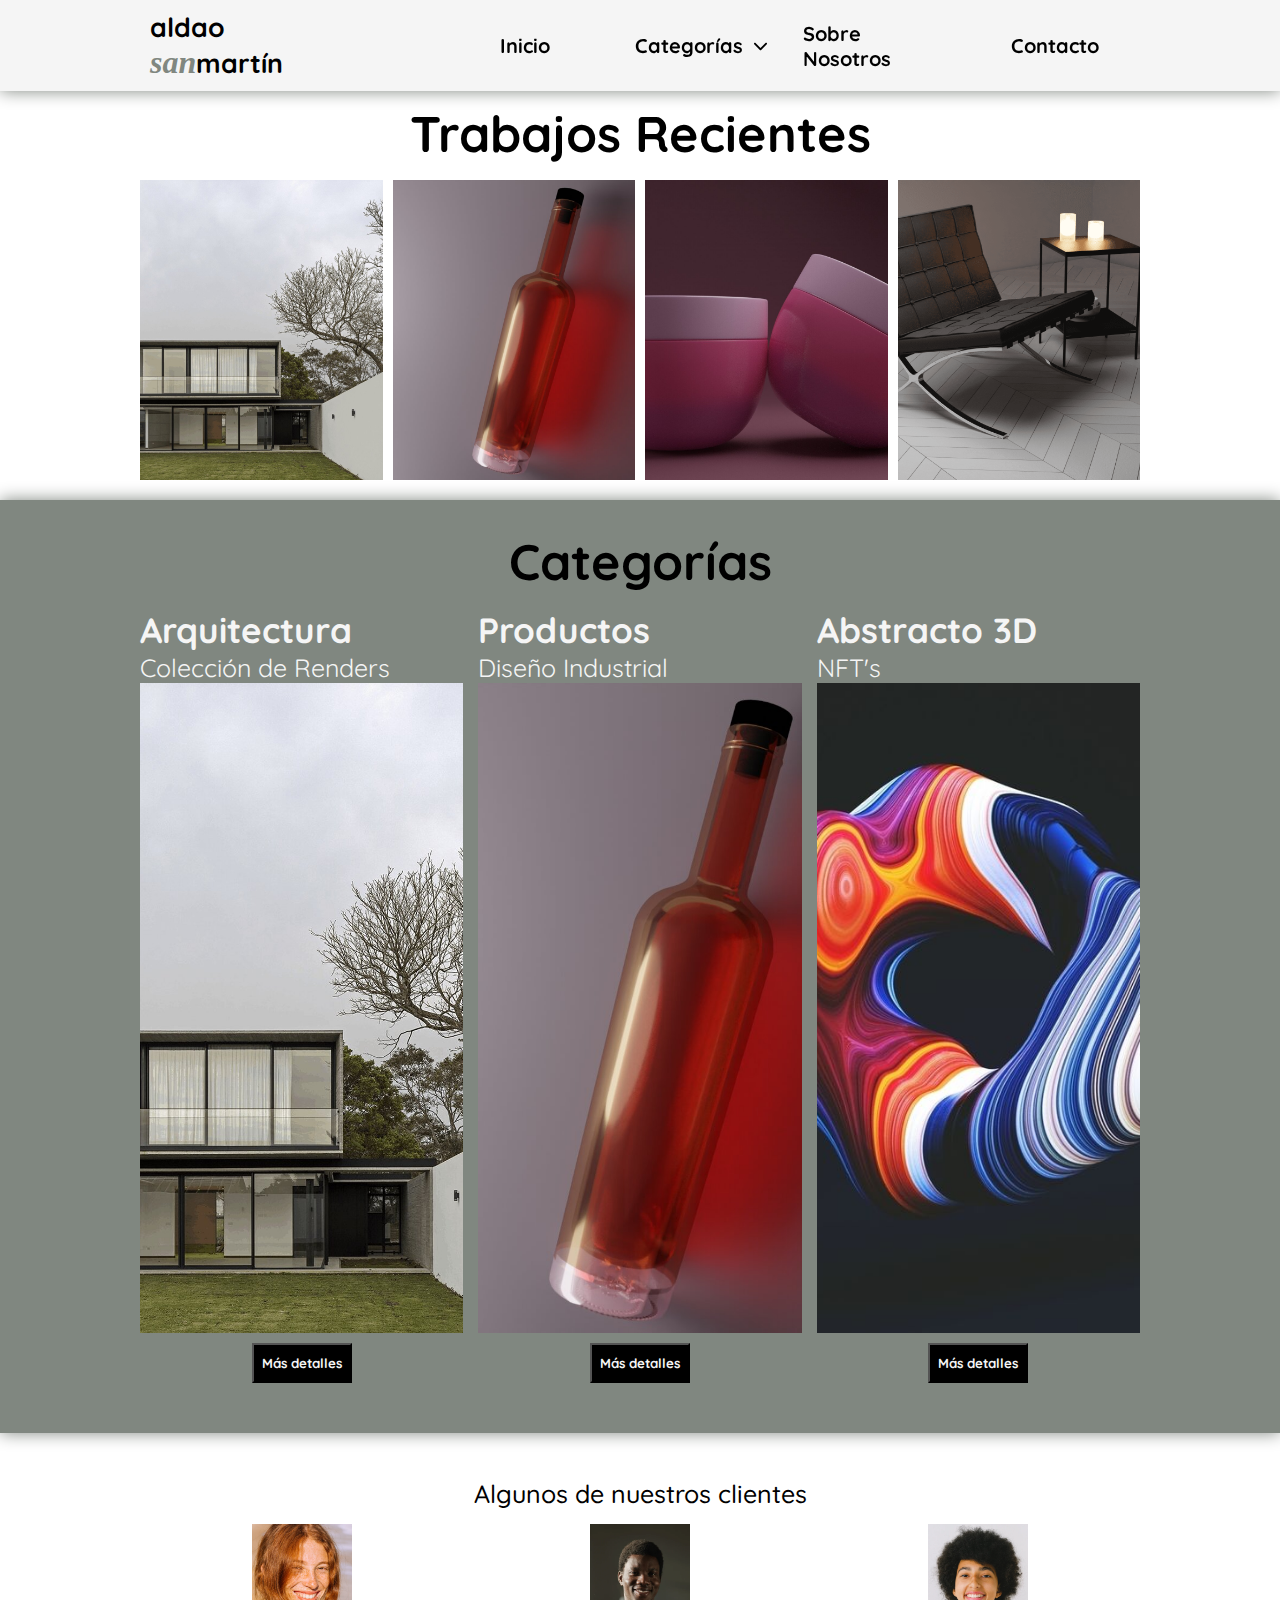
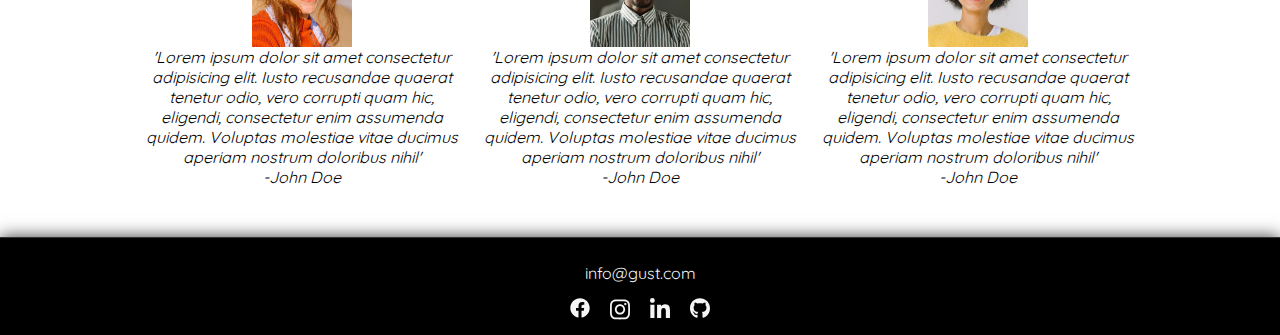
==== index.html @ 1de6d785 "primera versión" ====
<!DOCTYPE html>
<html lang="es">
  <head>
    <meta charset="UTF-8" />
    <meta name="viewport" content="width=device-width, initial-scale=1.0" />
    <link rel="stylesheet" href="./css/style.css" />
    <title>Inicio | aldaosanmartín</title>
  </head>
  <body>
    <nav>
      <div class="nav-container">
        <div class="container-logo-menu">
          <div id="logo">
            <button type="button">
              <h1>
                <a href="./index.html">
                  <p class="aldao">aldao</p>
                  <div class="san-martin">
                    <span class="san">san</span>martín
                  </div>
                </a>
              </h1>
            </button>
          </div>

          <button id="boton-menu" type="button">
            <img src="./images/icons/menu-white.svg" alt="icono_menu" />
          </button>
        </div>

        <!--menu para smartphones y tablet-->
        <menu class="menu-smartphone">
          <ul>
            <li><a href="./index.html">Inicio</a></li>
            <li class="proyectos">
              <p>Categorías</p>
              <img
                class="flecha"
                src="./images/icons/chevron-down.svg"
                alt="flecha"
              />
            </li>
            <ul class="submenu">
              <li>
                <a href="/arquitectura.html"><p>Arquitectura</p></a>
              </li>
              <li>
                <a href="/productos.html"><p>Productos</p></a>
              </li>
              <li>
                <a href="/abstracto.html"><p>Abstracto 3D</p></a>
              </li>
            </ul>
            <li>
              <a href="/sobre-mi.html"><p>Sobre Nosotros</p></a>
            </li>
            <li>
              <a href="/contacto.html"><p>Contacto</p></a>
            </li>
          </ul>
        </menu>
        <!--fin del menu para smartphone y tablet-->

        <!--menu para desktop-->
        <menu class="menu-desk">
          <ul>
            <li>
              <a href="./index.html">Inicio</a>
            </li>
            <li class="menu-desk-proyectos">
              Categorías<img
                class="flecha-desk"
                src="./images/icons/chevron-down.svg"
                alt="flecha"
              />
            </li>
            <li>
              <a href="/sobre-mi.html">Sobre Nosotros</a>
            </li>
            <li>
              <a href="/contacto.html">Contacto</a>
            </li>
          </ul>
          <div class="menu-desk-div-submenu">
            <li><a href="/arquitectura.html">Arquitectura</a></li>
            <li><a href="/productos.html">Productos</a></li>
            <li><a href="/abstracto.html">Abstracto 3D</a></li>
          </div>
        </menu>
        <!--fin del menu para desktop-->
      </div>
    </nav>

    <main>
      <section class="trabajos-recientes">
        <div class="container">
          <p class="titulo1">Trabajos Recientes</p>
          <div class="ejemplos">
            <div class="recientes-imagen1"></div>
            <div class="recientes-imagen2"></div>
            <div class="recientes-imagen3"></div>
            <div class="recientes-imagen4"></div>
          </div>
        </div>
      </section>

      <section class="categorias">
        <div class="container">
          <p class="titulo1">Categorías</p>
          <div class="container2">
            <div class="arquitectura">
              <p class="titulo2">Arquitectura</p>
              <p class="titulo3">Colección de Renders</p>
              <section class="img-boton">
                <div class="img1"></div>
                <div class="container-boton">
                  <a href="/arquitectura.html"><button class="boton-mas-detalles" type="button">Más detalles</button></a>
                </div>
              </section>
            </div>

            <div class="productos">
              <p class="titulo2">Productos</p>
              <p class="titulo3">Diseño Industrial</p>
              <div class="img2"></div>
              <div class="container-boton">
                <a href="/productos.html"><button class="boton-mas-detalles" type="button">Más detalles</button></a>
              </div>
            </div>

            <div class="abstracto">
              <p class="titulo2">Abstracto 3D</p>
              <p class="titulo3">NFT's</p>
              <div class="img3"></div>
              <div class="container-boton">
                <a href="/abstracto.html"><button class="boton-mas-detalles" type="button">Más detalles</button></a>
              </div>
            </div>
            
          </div>
        </div>
      </section>

      <section class="clientes">
        <div class="container">
          <p class="titulo3">Algunos de nuestros clientes</p>
          <div class="container2">
            <div class="cliente1">
              <img src="./images/persona1.webp" alt="cliente1">
              <p class="comentario">'Lorem ipsum dolor sit amet consectetur adipisicing elit. Iusto recusandae quaerat tenetur odio, vero corrupti quam hic, eligendi, consectetur enim assumenda quidem. Voluptas molestiae vitae ducimus aperiam nostrum doloribus nihil'</p>
              <p class="nombre">-John Doe</p>
            </div>
            
            <div class="cliente2">
              <img src="./images/persona2.webp" alt="cliente2">
              <p class="comentario">'Lorem ipsum dolor sit amet consectetur adipisicing elit. Iusto recusandae quaerat tenetur odio, vero corrupti quam hic, eligendi, consectetur enim assumenda quidem. Voluptas molestiae vitae ducimus aperiam nostrum doloribus nihil'</p>
              <p class="nombre">-John Doe</p>
            </div>
  
            <div class="cliente3">
              <img src="./images/persona3.webp" alt="cliente3">
              <p class="comentario">'Lorem ipsum dolor sit amet consectetur adipisicing elit. Iusto recusandae quaerat tenetur odio, vero corrupti quam hic, eligendi, consectetur enim assumenda quidem. Voluptas molestiae vitae ducimus aperiam nostrum doloribus nihil'</p>
              <p class="nombre">-John Doe</p>
            </div>
          </div>
        </div>
      </section>
    </main>

    <footer>
      <div class="footer-container">
        <div class="mail-redes">
          <div class="mail">info@gust.com</div>
          <section class="redes-sociales">
            <div class="redes-sociales-icono">
              <a href="#" target="_blank"
                ><svg
                  id="facebook"
                  xmlns="http://www.w3.org/2000/svg"
                  viewBox="0 0 512 512"
                >
                  <!--! Font Awesome Pro 6.2.0 by @fontawesome - https://fontawesome.com License - https://fontawesome.com/license (Commercial License) Copyright 2022 Fonticons, Inc. -->
                  <path
                    d="M504 256C504 119 393 8 256 8S8 119 8 256c0 123.78 90.69 226.38 209.25 245V327.69h-63V256h63v-54.64c0-62.15 37-96.48 93.67-96.48 27.14 0 55.52 4.84 55.52 4.84v61h-31.28c-30.8 0-40.41 19.12-40.41 38.73V256h68.78l-11 71.69h-57.78V501C413.31 482.38 504 379.78 504 256z"
                  />
                </svg>
              </a>
            </div>

            <div class="redes-sociales-icono">
              <a
                href="#"
                target="_blank"
                ><svg
                  id="instagram"
                  xmlns="http://www.w3.org/2000/svg"
                  viewBox="0 0 448 512"
                >
                  <!--! Font Awesome Pro 6.2.0 by @fontawesome - https://fontawesome.com License - https://fontawesome.com/license (Commercial License) Copyright 2022 Fonticons, Inc. -->
                  <path d="M224.1 141c-63.6 0-114.9 51.3-114.9 114.9s51.3 114.9 114.9 114.9S339 319.5 339 255.9 287.7 141 224.1 141zm0 189.6c-41.1 0-74.7-33.5-74.7-74.7s33.5-74.7 74.7-74.7 74.7 33.5 74.7 74.7-33.6 74.7-74.7 74.7zm146.4-194.3c0 14.9-12 26.8-26.8 26.8-14.9 0-26.8-12-26.8-26.8s12-26.8 26.8-26.8 26.8 12 26.8 26.8zm76.1 27.2c-1.7-35.9-9.9-67.7-36.2-93.9-26.2-26.2-58-34.4-93.9-36.2-37-2.1-147.9-2.1-184.9 0-35.8 1.7-67.6 9.9-93.9 36.1s-34.4 58-36.2 93.9c-2.1 37-2.1 147.9 0 184.9 1.7 35.9 9.9 67.7 36.2 93.9s58 34.4 93.9 36.2c37 2.1 147.9 2.1 184.9 0 35.9-1.7 67.7-9.9 93.9-36.2 26.2-26.2 34.4-58 36.2-93.9 2.1-37 2.1-147.8 0-184.8zM398.8 388c-7.8 19.6-22.9 34.7-42.6 42.6-29.5 11.7-99.5 9-132.1 9s-102.7 2.6-132.1-9c-19.6-7.8-34.7-22.9-42.6-42.6-11.7-29.5-9-99.5-9-132.1s-2.6-102.7 9-132.1c7.8-19.6 22.9-34.7 42.6-42.6 29.5-11.7 99.5-9 132.1-9s102.7-2.6 132.1 9c19.6 7.8 34.7 22.9 42.6 42.6 11.7 29.5 9 99.5 9 132.1s2.7 102.7-9 132.1z"
                  />
                </svg>
              </a>
            </div>

            <div class="redes-sociales-icono">
              <a
                href="#"
                target="_blank"
                ><svg
                  id="linkedin"
                  xmlns="http://www.w3.org/2000/svg"
                  viewBox="0 0 448 512"
                >
                  <!--! Font Awesome Pro 6.2.0 by @fontawesome - https://fontawesome.com License - https://fontawesome.com/license (Commercial License) Copyright 2022 Fonticons, Inc. -->
                  <path
                    d="M100.28 448H7.4V148.9h92.88zM53.79 108.1C24.09 108.1 0 83.5 0 53.8a53.79 53.79 0 0 1 107.58 0c0 29.7-24.1 54.3-53.79 54.3zM447.9 448h-92.68V302.4c0-34.7-.7-79.2-48.29-79.2-48.29 0-55.69 37.7-55.69 76.7V448h-92.78V148.9h89.08v40.8h1.3c12.4-23.5 42.69-48.3 87.88-48.3 94 0 111.28 61.9 111.28 142.3V448z"
                  />
                </svg>
              </a>
            </div>

            <div class="redes-sociales-icono">
              <a href="#" target="_blank"
                ><svg
                  id="github"
                  xmlns="http://www.w3.org/2000/svg"
                  viewBox="0 0 496 512"
                >
                  <!--! Font Awesome Pro 6.2.0 by @fontawesome - https://fontawesome.com License - https://fontawesome.com/license (Commercial License) Copyright 2022 Fonticons, Inc. -->
                  <path
                    d="M165.9 397.4c0 2-2.3 3.6-5.2 3.6-3.3.3-5.6-1.3-5.6-3.6 0-2 2.3-3.6 5.2-3.6 3-.3 5.6 1.3 5.6 3.6zm-31.1-4.5c-.7 2 1.3 4.3 4.3 4.9 2.6 1 5.6 0 6.2-2s-1.3-4.3-4.3-5.2c-2.6-.7-5.5.3-6.2 2.3zm44.2-1.7c-2.9.7-4.9 2.6-4.6 4.9.3 2 2.9 3.3 5.9 2.6 2.9-.7 4.9-2.6 4.6-4.6-.3-1.9-3-3.2-5.9-2.9zM244.8 8C106.1 8 0 113.3 0 252c0 110.9 69.8 205.8 169.5 239.2 12.8 2.3 17.3-5.6 17.3-12.1 0-6.2-.3-40.4-.3-61.4 0 0-70 15-84.7-29.8 0 0-11.4-29.1-27.8-36.6 0 0-22.9-15.7 1.6-15.4 0 0 24.9 2 38.6 25.8 21.9 38.6 58.6 27.5 72.9 20.9 2.3-16 8.8-27.1 16-33.7-55.9-6.2-112.3-14.3-112.3-110.5 0-27.5 7.6-41.3 23.6-58.9-2.6-6.5-11.1-33.3 2.6-67.9 20.9-6.5 69 27 69 27 20-5.6 41.5-8.5 62.8-8.5s42.8 2.9 62.8 8.5c0 0 48.1-33.6 69-27 13.7 34.7 5.2 61.4 2.6 67.9 16 17.7 25.8 31.5 25.8 58.9 0 96.5-58.9 104.2-114.8 110.5 9.2 7.9 17 22.9 17 46.4 0 33.7-.3 75.4-.3 83.6 0 6.5 4.6 14.4 17.3 12.1C428.2 457.8 496 362.9 496 252 496 113.3 383.5 8 244.8 8zM97.2 352.9c-1.3 1-1 3.3.7 5.2 1.6 1.6 3.9 2.3 5.2 1 1.3-1 1-3.3-.7-5.2-1.6-1.6-3.9-2.3-5.2-1zm-10.8-8.1c-.7 1.3.3 2.9 2.3 3.9 1.6 1 3.6.7 4.3-.7.7-1.3-.3-2.9-2.3-3.9-2-.6-3.6-.3-4.3.7zm32.4 35.6c-1.6 1.3-1 4.3 1.3 6.2 2.3 2.3 5.2 2.6 6.5 1 1.3-1.3.7-4.3-1.3-6.2-2.2-2.3-5.2-2.6-6.5-1zm-11.4-14.7c-1.6 1-1.6 3.6 0 5.9 1.6 2.3 4.3 3.3 5.6 2.3 1.6-1.3 1.6-3.9 0-6.2-1.4-2.3-4-3.3-5.6-2z"
                  />
                </svg>
              </a>
            </div>
          </section>
        </div>
      </div>
    </footer>
  </body>
  <script src="./script.js"></script>
</html>
---- css/style.css ----
@import url('https://fonts.googleapis.com/css2?family=Playball&display=swap');
@import url('https://fonts.googleapis.com/css2?family=Poppins:wght@300&display=swap');
@import url('https://fonts.googleapis.com/css2?family=Quicksand:wght@300&display=swap');
@import url('https://fonts.googleapis.com/css2?family=Roboto+Slab:wght@300&display=swap');

:root {
    --color-principal: #808780;
    --color-arquitectura: #92AD80;
    --color-productos: #f27a83;
    --color-abstracto: #8092AD;
    --color-sobrenosotros: #333333;
    --color-footer: #000000;
    --blanco: #F5F5F5;
    --facebook: #4267B2;
    --instagram: #C13584;
    --linkedin: #0072B1;
    --github: #777777;
}

* {
    padding: 0;
    margin: 0;
    box-sizing: border-box;
    font-family: 'Quicksand', sans-serif;
}

.titulo1{
    font-size: 40px;
    font-weight: 700;
    text-align: center;
    display: flex;
    flex-direction: row;
    justify-content: center;
}

.titulo1B{
    font-size: 40px;
    font-weight: 700;

}

.titulo2{
    font-size: 35px;
    font-weight: 700;
}

.titulo2B{
    font-size: 30px;
    font-style: normal;
}

.titulo3{
    font-size: 25px;
}

.titulo3B{
    font-size: 20px;
    margin-bottom: 30px;
}


nav {
    width: 100%;
    position: fixed;
    box-shadow: 0 0 1em var(--color-principal);
    transition: box-shadow 2s;
    z-index: 1;
}

.nav-container {
    position: relative;
    z-index: 0;
    transition-timing-function: ease-in;
}

.nav-menu-desplegado {
    box-shadow: none;
    transition: all 1s;
}

.container-logo-menu {
    padding: 10px;
    position: relative;
    display: flex;
    justify-content: space-between;
    z-index: 1;
    background-color: var(--blanco);
}

#logo button {
    border: none;
    text-align: left;
    background-color: var(--blanco);
}

#logo a {
    text-decoration: none;
    color: var(--color-footer);
}

.aldao {
    display: inline-block;
    max-height: 20px;
}

.san {
    font-family: 'roboto';
    font-style: italic;
    font-size: larger;
    color: var(--color-principal);
}

#boton-menu {
    border: none;
    outline: none;
    background: var(--blanco);
}

#boton-menu:hover {
    cursor: pointer;
}

.menu-smartphone {
    background: var(--blanco);
    list-style: none;
    width: 100%;
    text-align: center;
    position: absolute;
    top: -140px;
    transition: top 1s;
    font-weight: 700;
    z-index: 0;
}

.menu-desk {
    display: none;
}

.menu-smartphone a {
    text-decoration: none;
    color: var(--color-footer);
}

.menu-desplegado {
    top: 72px;
    display: block;
}

.menu-smartphone li {
    height: 35px;
    border-top: 1px solid var(--color-principal);
    display: flex;
    justify-content: center;
    align-items: center;
}

.menu-smartphone li:hover {
    cursor: pointer;
}

.proyectos {
    flex-direction: flex;
    gap: 10px;
}

.flecha {
    width: 15px;
    transition: rotate .7s;
}

.flecha-desk {
    width: 15px;
    transition: rotate .7s;
}

.flecha-girada {
    rotate: 180deg;
    transition: rotate .7s;
}

.submenu {
    width: 100%;
    height: 0;
    background: var(--color-principal);
    overflow: hidden;
    transition: height .7s;
}

.submenu li {
    border-top: 1px solid var(--blanco);
}

.submenu li p {
    color: var(--blanco);
}

main{
    padding-top: 72px;
}

.container{
    width: 100%;
}


/*******INDEX.HTML*******/
.trabajos-recientes{
    padding: 30px 10px 20px 10px;
}

.recientes-imagen1{
    background-image: url('/images/casa.jpg');
    background-size: cover;
}

.recientes-imagen2{
    background-image: url('/images/botella.jpg');
}

.recientes-imagen3{
    background-image: url('/images/recipientes.jpg');
}

.recientes-imagen4{
    background-image: url('/images/silla.png');
}

.recientes-imagen1,
.recientes-imagen2,
.recientes-imagen3,
.recientes-imagen4{
    background-size: cover;
    background-position: center;
    height: 300px;
}


.ejemplos{
    display: grid;
    grid-template-columns: repeat(2, 1fr);
    gap: 10px
}

.categorias{
    background:var(--color-principal);
    color: var(--blanco);
    padding: 30px 10px 20px 10px;
    box-shadow: 0 0 1em var(--color-principal);
}

.categorias .titulo1{
    margin: 0 0 15px 0;
    color: var(--color-footer);
}

.img1{
    background-image: url(/images/casa.jpg);
}

.img2{
    background-image: url(/images/botella.jpg);
}

.img3{
    background-image: url(/images/abstracto.jpg);
}

.img1,
.img2,
.img3{
    width: 100%;
    height: 650px;
    margin-bottom: 10px;
    background-size: cover;
    background-position: center;
}

.container-boton{
    display: flex;
    justify-content: center;
}

.categorias button{
    width: 100px;
    height: 40px;
    background: var(--color-footer);
    color: var(--blanco);
    font-weight: 700;
}

.boton-mas-detalles:hover{
    filter: invert(100%);
    transition: filter .7s;
}

.arquitectura,
.productos,
.abstracto{
    margin-bottom: 30px;
}

.img-boton{
    display: flex;
    flex-direction: column;
    align-items: center;
}

.clientes{
    padding: 30px 10px 20px 10px;
    text-align: center;
}

.clientes .titulo3{
    margin: 15px 0;
    font-weight: 500;
}

.clientes img{
    width: 100px;
}

.cliente1,
.cliente2,
.cliente3{
    display: flex;
    flex-direction: column;
    align-items: center;
    text-align: center;
    font-style: italic;
    margin-bottom: 30px;

}

footer {
    position: relative;
    text-align: center;
    display: flex;
    flex-direction: column;
    align-items: center;
    padding: 10px;
    border-top: 1px solid #333;
    box-shadow: 0 0 1em #333;
    z-index: 1;
    background: var(--color-footer);
    color: var(--blanco);
}

.footer-container {
    width: 100%;
    display: flex;
    justify-content: space-around;
    align-items: center;
}

footer .mail {
    padding: 15px 0;
}

footer .redes-sociales {
    display: flex;
    gap: 20px;
    justify-content: space-evenly;
}

footer .redes-sociales-icono,
footer img {
    width: 20px;
}

#facebook,
#instagram,
#linkedin,
#github {
    fill: var(--blanco);
}

footer .redes-sociales-icono:hover {
    cursor: pointer;
}

#facebook:hover {
    fill: var(--facebook);
}

#instagram:hover {
    fill: var(--instagram);
}

#linkedin:hover {
    fill: var(--linkedin);
}

#github:hover {
    fill: var(--github);
}

/*******ARQUITECTURA.HTML*******/
/*******PRODUCTOS.HTML*******/
/*******ABSTRACTO.HTML*******/
/*******SOBRE-MI.HTML*******/
.introduccion{
    padding: 30px 10px 20px 10px;
}

.titulo1{
    margin-bottom: 15px;
}

.color-arquitectura-texto{
    color: var(--color-arquitectura);
}

.color-productos-texto{
    color: var(--color-productos);
}

.color-abstracto-texto{
    color: var(--color-abstracto);
}

.detalles{
    font-style: italic;
    text-align: end;
    display: flex;
    flex-direction: column;
    justify-content: center;
}

.acerca-de{
    padding: 30px 10px 20px 10px;
    color: var(--blanco);
}

.color-arquitectura-fondo{
    background: var(--color-arquitectura);
    box-shadow: 0 0 1em var(--color-arquitectura);
}

.color-productos-fondo{
    background: var(--color-productos);
    box-shadow: 0 0 1em var(--color-productos);
}

.color-abstracto-fondo{
    background: var(--color-abstracto);
    box-shadow: 0 0 1em var(--color-abstracto);
}

.color-sobrenosotros-fondo{
    background: var(--color-sobrenosotros);
    box-shadow: 0 0 1em var(--color-sobrenosotros);
}

.acercade-detalles{
    font-style: italic;
}

.tipos-renders{
    list-style-position: inside;
    list-style-type:disc;
    padding-left: 5px;
}

.arquitectura-acercade-img,
.productos-acercade-img{
   display: none;
}

.galeria{
    padding: 30px 10px 20px 10px;
}

.galeria-desk{
    display: flex;
    flex-wrap: wrap;
    gap: 10px;
    justify-content: space-around;
    display: none;
}

/*******ARQUITECTURA.HTML*******/
.arquitectura-galeria-imagen1{
    background-image: url(/images/Arquitectura/arq-1.png);
}

.arquitectura-galeria-imagen2{
    background-image: url(/images/Arquitectura/arq-2.jpg);
}

.arquitectura-galeria-imagen3{
    background-image: url(/images/Arquitectura/arq-3.jpg);
}

.arquitectura-galeria-imagen4{
    background-image: url(/images/Arquitectura/arq-4.jpg);
}

.arquitectura-galeria-imagen5{
    background-image: url(/images/Arquitectura/arq-5.jpg);
}

.arquitectura-galeria-imagen6{
    background-image: url(/images/Arquitectura/arq-6.jpg);
}

.arquitectura-galeria-imagen7{
    background-image: url(/images/Arquitectura/arq-7.jpg);
}

.arquitectura-galeria-imagen8{
    background-image: url(/images/Arquitectura/arq-8.jpg);
}

.arquitectura-galeria-imagen9{
    background-image: url(/images/Arquitectura/arq-9.jfif);
}

.arquitectura-galeria-imagen10{
    background-image: url(/images/Arquitectura/arq-10.jpg);
}

/*******PRODUCTOS.HTML*******/
.productos-galeria-imagen1{
    background-image: url(/images/Productos/pro-1.jpg);
}

.productos-galeria-imagen2{
    background-image: url(/images/Productos/pro-2.jpg);
}

.productos-galeria-imagen3{
    background-image: url(/images/Productos/pro-3.jpg);
}

.productos-galeria-imagen4{
    background-image: url(/images/Productos/pro-4.jpg);
}

.productos-galeria-imagen5{
    background-image: url(/images/Productos/pro-5.jpg);
}

.productos-galeria-imagen6{
    background-image: url(/images/Productos/pro-6.jpg);
}

.productos-galeria-imagen7{
    background-image: url(/images/Productos/pro-7.jpg);
}

.productos-galeria-imagen8{
    background-image: url(/images/Productos/pro-8.jpg);
}

.productos-galeria-imagen9{
    background-image: url(/images/Productos/pro-9.jpg);
}

.productos-galeria-imagen10{
    background-image: url(/images/Productos/pro-10.jpg);
}

.productos-galeria-imagen11{
    background-image: url(/images/Productos/pro-11.jpg);
}

.productos-galeria-imagen12{
    background-image: url(/images/Productos/pro-12.jpg);
}

/*******ABSTRACTO.HTML*******/
.abstracto-galeria-imagen1{
    background-image: url(/images/Abstracto/1.jpg);
}

.abstracto-galeria-imagen2{
    background-image: url(/images/Abstracto/2.jpg);
}

.abstracto-galeria-imagen3{
    background-image: url(/images/Abstracto/3.jpg);
}

.abstracto-galeria-imagen4{
    background-image: url(/images/Abstracto/4.jpg);
}

.abstracto-galeria-imagen5{
    background-image: url(/images/Abstracto/5.jpg);
}

.abstracto-galeria-imagen6{
    background-image: url(/images/Abstracto/6.jpg);
}

.abstracto-galeria-imagen7{
    background-image: url(/images/Abstracto/7.jpg);
}

.abstracto-galeria-imagen8{
    background-image: url(/images/Abstracto/8.jfif);
}

.abstracto-galeria-imagen9{
    background-image: url(/images/Abstracto/9.jfif);
}


.galeria-imagen{
    width: 300px;
    height: 400px;
    background-size: cover;
    background-position: center;
}

/*******SOBRE-MI.HTML*******/
.sobrenosotros-detalles{
    padding: 0 0 10px 0;
}
.equipo{
    display: flex;
    flex-direction: column;
    gap: 15px;
    justify-content: space-around;
}

.autor1{
    background-image: url(/images/autor1.jpg);
}

.autor2{
    background-image: url(/images/autor2.jpg);
}

.autor1, .autor2{
    width: 100%;
    max-width: 400px;
    height: 600px;
    background-position: center;
    background-size: cover;
}

/*******CONTACTO.HTML*******/
.contacto{
    text-align: left;
}

.redes{
    display: inline-flex;
    gap: 15px;
}
.redes img{
    width: 30px;
}

.mensaje{
    padding: 10px;
}

label{
    color: var(--blanco);
    font-size: 17px;
}

.input input{
    width: 100%;
    height: 40px;
    padding: 10px;
    margin-bottom: 20px;
}

.input textarea{
    font-size: 15px;
    width: 100%;
    min-height: 90px;
    outline: none;
    padding: 10px 30px 10px 10px;
    overflow: scroll;
}

.submit{
    display: flex;
    justify-content: flex-end;
}

.submit button{
    border: none;
    width: 100px;
    height: 30px;
    margin: 10px 0 30px 0;
    font-weight: 900;
    background: var(--color-footer);
    color: var(--blanco);
}

.mapa iframe{
    height: 100%;
    width: 100%;
    padding: 0px;
    border-width: 0px;
    margin: 0px;
}

@media (min-width:633px){
    .ejemplos{
        display: grid;
        grid-template-columns: repeat(4, 1fr);
    }
    
    .recientes-imagen1,
    .recientes-imagen2,
    .recientes-imagen3,
    .recientes-imagen4{
        width:100%;
        height: 300px;
    }

/*******ARQUITECTURA.HTML*******/
    .galeria-desk{
        display: flex;
    }
}

@media (min-width:768px){
    .introduccion{
        display: flex;
        flex-direction: column;
        align-items: center;
        vertical-align: middle;
    }

    .detalles{
        max-width: 748px;
    }

    .sobrenosotros-detalles{
        font-size: 20px;
        text-align: center;
    }

    .equipo{
        display: grid;
        grid-template-columns: repeat(2, 1fr);
    }

    .equipo p{
        font-size: 20px;
    }

    .contacto{
        display: flex;
        flex-direction: row;
        gap: 40px;
    }
}

@media (min-width:1000px){
    .titulo1{
        text-align: start;
        font-size: 50px;
    }

    .detalles,
    .acercade-detalles{
        font-size: 20px;
    }

    .trabajos-recientes,
    .categorias,
    .clientes,
    .introduccion,
    .acerca-de,
    .galeria{
        display: flex;
        flex-direction: column;
        align-items: center;
    }

    .mensaje{
        display: flex;
        justify-content: space-around;
    }

    .container,
    .arquitectura-introduccion-container,
    .arquitectura-acercade-container,
    .productos-introduccion-container,
    .productos-acercade-container,
    .abstracto-introduccion-container,
    .abstracto-acercade-container,
    .sobrenosotros-introduccion-container,
    .sobrenosotros-acercade-container,
    .contacto-introduccion-container,
    .mensaje-mapa-container{
        max-width: 1000px;
        min-width: 1000px;
    }
    
    .arquitectura-acercade-container,
    .arquitectura-introduccion-container,
    .productos-acercade-container,
    .productos-introduccion-container,
    .abstracto-acercade-container,
    .abstracto-introduccion-container{
        display: flex;
        gap: 10px;
        justify-content: space-between;
    }

    .contacto-introduccion-container{
        display: flex;
        gap: 60px;
        justify-content: space-between;
    }

    .sobrenosotros-acercade-container{
        display: flex;
        justify-content:space-between;
        gap: 15px;
    }

    .sobrenosotros-acercade-container2{
        width: 40%;
        display: flex;
        flex-direction: column;
        justify-content: center;
    }

    .equipo{
        width: 60%;
        display: grid;
        grid-template-columns: repeat(2, 1fr);

    }

    .arquitectura-acercade-img{
        background-image: url(/images/casa.jpg);
        background-size: cover;
        background-position: center;
    }

    .productos-acercade-img{
        background-image: url(/images/producto.jpg);
        background-size: cover;
        background-position: center;
    }

    .abstracto-acercade-img{
        background-image: url(/images/Abstracto/abstracto2.jpg);
        background-size: cover;
        background-position: center;
    }
    
    .arquitectura-acercade-img,
    .productos-acercade-img,
    .abstracto-acercade-img{
        display: block;
        min-width: 400px;
        min-height: 400px;
        border-radius: 50%;
    }

    .container2{
        display: grid;
        grid-template-columns: repeat(3, 1fr);
        gap: 15px;
    }


}

@media (min-width: 1024px) {
    nav {
        width: 100%;
        display: flex;
        justify-content: center;
        background: var(--blanco);
    }

    #boton-menu {
        display: none;
    }

    .menu-smartphone {
        display: none;
    }

    .nav-container {
        display: flex;
        justify-content: space-between;
        min-width: 1000px;
        max-width: 100%;
        box-shadow: none;
    }

    .menu-desk {
        display: flex;
        width: 70%;
        position: relative;
        padding: 10px;
        align-items: center;
    }

    .menu-desk ul {
        width: 100%;
        display: flex;
        list-style: none;
        font-size: 20px;
        justify-content: space-between;
    }

    .menu-desk-proyectos:hover {
        cursor: pointer;
    }

    .menu-desk li {
        display: flex;
        height: 35px;
        width: 150px;
        font-weight: 700;
        position: relative;
        gap: 10px;
        align-items: center;
        justify-content: center;
    }

    .menu-desk a {
        text-decoration: none;
        color: var(--color-footer);
    }

    .menu-desk-div-submenu {
        background: var(--blanco);
        position: absolute;
        top: 90px;
        left: 170px;
        width: 200px;
        opacity: 0;
        visibility: hidden;
        transition: all .7s;
        z-index: -1;
    }

    .menu-desk-div-submenu-desplegado {
        top: 72px;
        opacity: 1;
        visibility: visible;
        transition: all .7s;
        z-index: -1;
        box-shadow: 0 0 1em var(--blanco);
    }

    .menu-desk-div-submenu li {
        list-style: none;
        background: var(--blanco);
        width: 100%;
        height: 40px;
        display: flex;
        align-items: center;
        justify-content: center;
        font-weight: 700;
        border-bottom: 1px solid var(--color-principal);
    }

    .menu-desk-div-submenu a {
        color: var(--color-footer);
        background: var(--blanco);
    }

    .mensaje-mapa-container{
        display: grid;
        grid-template-columns: repeat(2, 1fr);
        gap: 20px;
    }
}
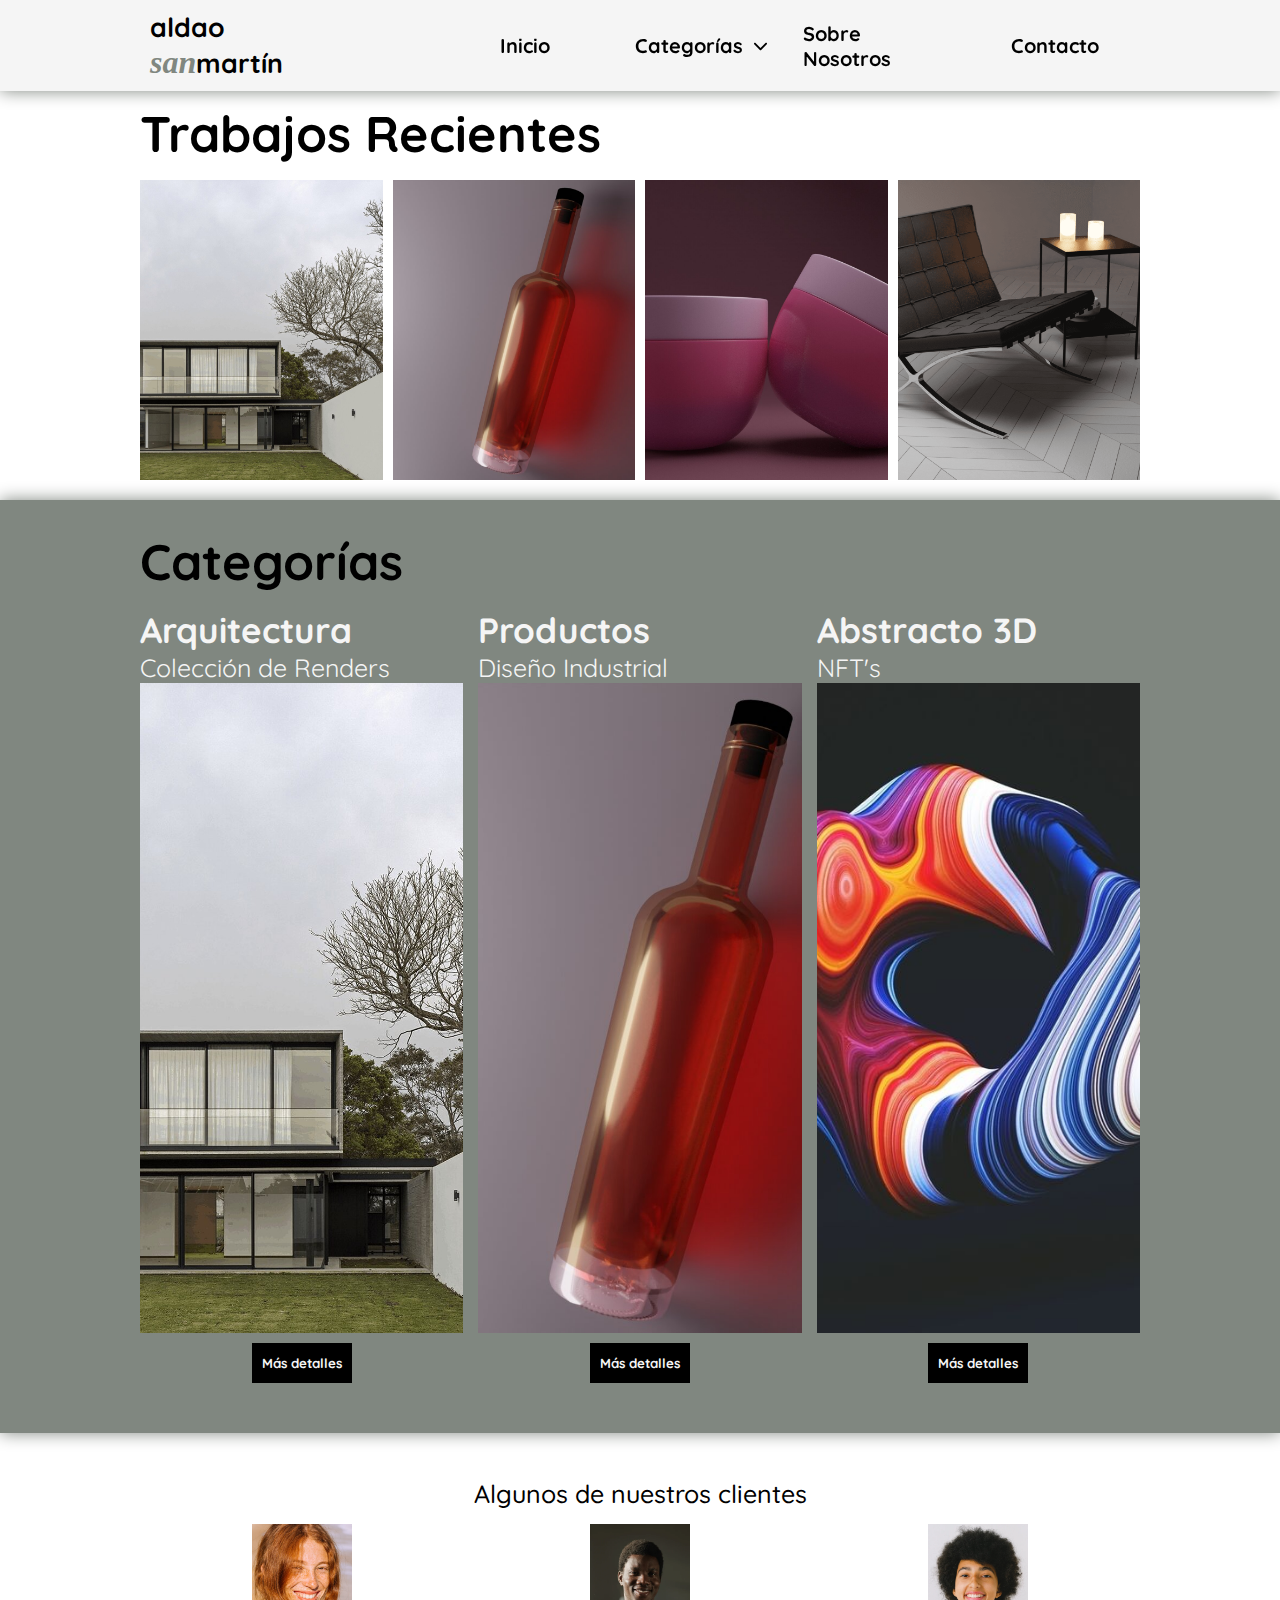
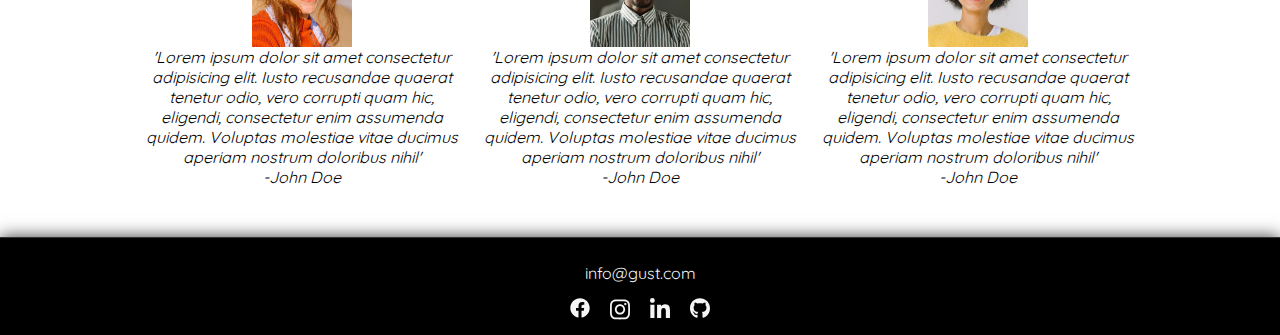
==== commit b030251c: "Segunda version" ====
--- a/index.html
+++ b/index.html
@@ -42,20 +42,20 @@
             </li>
             <ul class="submenu">
               <li>
-                <a href="/arquitectura.html"><p>Arquitectura</p></a>
+                <a href="./arquitectura.html"><p>Arquitectura</p></a>
               </li>
               <li>
-                <a href="/productos.html"><p>Productos</p></a>
+                <a href="./productos.html"><p>Productos</p></a>
               </li>
               <li>
-                <a href="/abstracto.html"><p>Abstracto 3D</p></a>
+                <a href="./abstracto.html"><p>Abstracto 3D</p></a>
               </li>
             </ul>
             <li>
-              <a href="/sobre-mi.html"><p>Sobre Nosotros</p></a>
-            </li>
-            <li>
-              <a href="/contacto.html"><p>Contacto</p></a>
+              <a href="./sobre-mi.html"><p>Sobre Nosotros</p></a>
+            </li>
+            <li>
+              <a href="./contacto.html"><p>Contacto</p></a>
             </li>
           </ul>
         </menu>
@@ -75,16 +75,16 @@
               />
             </li>
             <li>
-              <a href="/sobre-mi.html">Sobre Nosotros</a>
-            </li>
-            <li>
-              <a href="/contacto.html">Contacto</a>
+              <a href="./sobre-mi.html">Sobre Nosotros</a>
+            </li>
+            <li>
+              <a href="./contacto.html">Contacto</a>
             </li>
           </ul>
           <div class="menu-desk-div-submenu">
-            <li><a href="/arquitectura.html">Arquitectura</a></li>
-            <li><a href="/productos.html">Productos</a></li>
-            <li><a href="/abstracto.html">Abstracto 3D</a></li>
+            <li><a href="./arquitectura.html">Arquitectura</a></li>
+            <li><a href="./productos.html">Productos</a></li>
+            <li><a href="./abstracto.html">Abstracto 3D</a></li>
           </div>
         </menu>
         <!--fin del menu para desktop-->
@@ -114,7 +114,7 @@
               <section class="img-boton">
                 <div class="img1"></div>
                 <div class="container-boton">
-                  <a href="/arquitectura.html"><button class="boton-mas-detalles" type="button">Más detalles</button></a>
+                  <a href="./arquitectura.html"><button class="boton-mas-detalles" type="button">Más detalles</button></a>
                 </div>
               </section>
             </div>
@@ -124,7 +124,7 @@
               <p class="titulo3">Diseño Industrial</p>
               <div class="img2"></div>
               <div class="container-boton">
-                <a href="/productos.html"><button class="boton-mas-detalles" type="button">Más detalles</button></a>
+                <a href="./productos.html"><button class="boton-mas-detalles" type="button">Más detalles</button></a>
               </div>
             </div>
 
@@ -133,7 +133,7 @@
               <p class="titulo3">NFT's</p>
               <div class="img3"></div>
               <div class="container-boton">
-                <a href="/abstracto.html"><button class="boton-mas-detalles" type="button">Más detalles</button></a>
+                <a href="./abstracto.html"><button class="boton-mas-detalles" type="button">Más detalles</button></a>
               </div>
             </div>
             
--- a/css/style.css
+++ b/css/style.css
@@ -27,10 +27,6 @@
 .titulo1{
     font-size: 40px;
     font-weight: 700;
-    text-align: center;
-    display: flex;
-    flex-direction: row;
-    justify-content: center;
 }
 
 .titulo1B{
@@ -58,6 +54,11 @@
     margin-bottom: 30px;
 }
 
+.titulo4{
+    color: var(--blanco);
+    font-size: 35px;
+    margin: 10px 0;
+}
 
 nav {
     width: 100%;
@@ -209,20 +210,20 @@
 }
 
 .recientes-imagen1{
-    background-image: url('/images/casa.jpg');
+    background-image: url('../images/casa.jpg');
     background-size: cover;
 }
 
 .recientes-imagen2{
-    background-image: url('/images/botella.jpg');
+    background-image: url('../images/botella.jpg');
 }
 
 .recientes-imagen3{
-    background-image: url('/images/recipientes.jpg');
+    background-image: url('../images/recipientes.jpg');
 }
 
 .recientes-imagen4{
-    background-image: url('/images/silla.png');
+    background-image: url('../images/silla.png');
 }
 
 .recientes-imagen1,
@@ -254,15 +255,15 @@
 }
 
 .img1{
-    background-image: url(/images/casa.jpg);
+    background-image: url(../images/casa.jpg);
 }
 
 .img2{
-    background-image: url(/images/botella.jpg);
+    background-image: url(../images/botella.jpg);
 }
 
 .img3{
-    background-image: url(/images/abstracto.jpg);
+    background-image: url(../images/abstracto.jpg);
 }
 
 .img1,
@@ -283,6 +284,7 @@
 .categorias button{
     width: 100px;
     height: 40px;
+    border: none;
     background: var(--color-footer);
     color: var(--blanco);
     font-weight: 700;
@@ -290,7 +292,7 @@
 
 .boton-mas-detalles:hover{
     filter: invert(100%);
-    transition: filter .7s;
+    transition: filter .5s;
 }
 
 .arquitectura,
@@ -470,6 +472,10 @@
     padding: 30px 10px 20px 10px;
 }
 
+.galeria-smart-swiper{
+    display: none;
+}
+
 .galeria-desk{
     display: flex;
     flex-wrap: wrap;
@@ -480,129 +486,129 @@
 
 /*******ARQUITECTURA.HTML*******/
 .arquitectura-galeria-imagen1{
-    background-image: url(/images/Arquitectura/arq-1.png);
+    background-image: url(../images/Arquitectura/arq-1.png);
 }
 
 .arquitectura-galeria-imagen2{
-    background-image: url(/images/Arquitectura/arq-2.jpg);
+    background-image: url(../images/Arquitectura/arq-2.jpg);
 }
 
 .arquitectura-galeria-imagen3{
-    background-image: url(/images/Arquitectura/arq-3.jpg);
+    background-image: url(../images/Arquitectura/arq-3.jpg);
 }
 
 .arquitectura-galeria-imagen4{
-    background-image: url(/images/Arquitectura/arq-4.jpg);
+    background-image: url(../images/Arquitectura/arq-4.jpg);
 }
 
 .arquitectura-galeria-imagen5{
-    background-image: url(/images/Arquitectura/arq-5.jpg);
+    background-image: url(../images/Arquitectura/arq-5.jpg);
 }
 
 .arquitectura-galeria-imagen6{
-    background-image: url(/images/Arquitectura/arq-6.jpg);
+    background-image: url(../images/Arquitectura/arq-6.jpg);
 }
 
 .arquitectura-galeria-imagen7{
-    background-image: url(/images/Arquitectura/arq-7.jpg);
+    background-image: url(../images/Arquitectura/arq-7.jpg);
 }
 
 .arquitectura-galeria-imagen8{
-    background-image: url(/images/Arquitectura/arq-8.jpg);
+    background-image: url(../images/Arquitectura/arq-8.jpg);
 }
 
 .arquitectura-galeria-imagen9{
-    background-image: url(/images/Arquitectura/arq-9.jfif);
+    background-image: url(../images/Arquitectura/arq-9.jfif);
 }
 
 .arquitectura-galeria-imagen10{
-    background-image: url(/images/Arquitectura/arq-10.jpg);
+    background-image: url(../images/Arquitectura/arq-10.jpg);
 }
 
 /*******PRODUCTOS.HTML*******/
 .productos-galeria-imagen1{
-    background-image: url(/images/Productos/pro-1.jpg);
+    background-image: url(../images/Productos/pro-1.jpg);
 }
 
 .productos-galeria-imagen2{
-    background-image: url(/images/Productos/pro-2.jpg);
+    background-image: url(../images/Productos/pro-2.jpg);
 }
 
 .productos-galeria-imagen3{
-    background-image: url(/images/Productos/pro-3.jpg);
+    background-image: url(../images/Productos/pro-3.jpg);
 }
 
 .productos-galeria-imagen4{
-    background-image: url(/images/Productos/pro-4.jpg);
+    background-image: url(../images/Productos/pro-4.jpg);
 }
 
 .productos-galeria-imagen5{
-    background-image: url(/images/Productos/pro-5.jpg);
+    background-image: url(../images/Productos/pro-5.jpg);
 }
 
 .productos-galeria-imagen6{
-    background-image: url(/images/Productos/pro-6.jpg);
+    background-image: url(../images/Productos/pro-6.jpg);
 }
 
 .productos-galeria-imagen7{
-    background-image: url(/images/Productos/pro-7.jpg);
+    background-image: url(../images/Productos/pro-7.jpg);
 }
 
 .productos-galeria-imagen8{
-    background-image: url(/images/Productos/pro-8.jpg);
+    background-image: url(../images/Productos/pro-8.jpg);
 }
 
 .productos-galeria-imagen9{
-    background-image: url(/images/Productos/pro-9.jpg);
+    background-image: url(../images/Productos/pro-9.jpg);
 }
 
 .productos-galeria-imagen10{
-    background-image: url(/images/Productos/pro-10.jpg);
+    background-image: url(../images/Productos/pro-10.jpg);
 }
 
 .productos-galeria-imagen11{
-    background-image: url(/images/Productos/pro-11.jpg);
+    background-image: url(../images/Productos/pro-11.jpg);
 }
 
 .productos-galeria-imagen12{
-    background-image: url(/images/Productos/pro-12.jpg);
+    background-image: url(../images/Productos/pro-12.jpg);
 }
 
 /*******ABSTRACTO.HTML*******/
 .abstracto-galeria-imagen1{
-    background-image: url(/images/Abstracto/1.jpg);
+    background-image: url(../images/Abstracto/1.jpg);
 }
 
 .abstracto-galeria-imagen2{
-    background-image: url(/images/Abstracto/2.jpg);
+    background-image: url(../images/Abstracto/2.jpg);
 }
 
 .abstracto-galeria-imagen3{
-    background-image: url(/images/Abstracto/3.jpg);
+    background-image: url(../images/Abstracto/3.jpg);
 }
 
 .abstracto-galeria-imagen4{
-    background-image: url(/images/Abstracto/4.jpg);
+    background-image: url(../images/Abstracto/4.jpg);
 }
 
 .abstracto-galeria-imagen5{
-    background-image: url(/images/Abstracto/5.jpg);
+    background-image: url(../images/Abstracto/5.jpg);
 }
 
 .abstracto-galeria-imagen6{
-    background-image: url(/images/Abstracto/6.jpg);
+    background-image: url(../images/Abstracto/6.jpg);
 }
 
 .abstracto-galeria-imagen7{
-    background-image: url(/images/Abstracto/7.jpg);
+    background-image: url(../images/Abstracto/7.jpg);
 }
 
 .abstracto-galeria-imagen8{
-    background-image: url(/images/Abstracto/8.jfif);
+    background-image: url(../images/Abstracto/8.jfif);
 }
 
 .abstracto-galeria-imagen9{
-    background-image: url(/images/Abstracto/9.jfif);
+    background-image: url(../images/Abstracto/9.jfif);
 }
 
 
@@ -625,11 +631,11 @@
 }
 
 .autor1{
-    background-image: url(/images/autor1.jpg);
+    background-image: url(../images/autor1.jpg);
 }
 
 .autor2{
-    background-image: url(/images/autor2.jpg);
+    background-image: url(../images/autor2.jpg);
 }
 
 .autor1, .autor2{
@@ -642,7 +648,7 @@
 
 /*******CONTACTO.HTML*******/
 .contacto{
-    text-align: left;
+    text-align: center;
 }
 
 .redes{
@@ -691,6 +697,13 @@
     font-weight: 900;
     background: var(--color-footer);
     color: var(--blanco);
+    transition: all .5s;
+}
+
+.submit button:hover{
+    cursor: pointer;
+    background: var(--blanco);
+    color: var(--color-footer);
 }
 
 .mapa iframe{
@@ -777,8 +790,10 @@
     }
 
     .mensaje{
-        display: flex;
-        justify-content: space-around;
+        width: 100%;
+        display: flex;
+        flex-direction: column;
+        align-items: center;
     }
 
     .container,
@@ -834,19 +849,19 @@
     }
 
     .arquitectura-acercade-img{
-        background-image: url(/images/casa.jpg);
+        background-image: url(../images/casa.jpg);
         background-size: cover;
         background-position: center;
     }
 
     .productos-acercade-img{
-        background-image: url(/images/producto.jpg);
+        background-image: url(../images/producto.jpg);
         background-size: cover;
         background-position: center;
     }
 
     .abstracto-acercade-img{
-        background-image: url(/images/Abstracto/abstracto2.jpg);
+        background-image: url(../images/Abstracto/abstracto2.jpg);
         background-size: cover;
         background-position: center;
     }
@@ -865,8 +880,6 @@
         grid-template-columns: repeat(3, 1fr);
         gap: 15px;
     }
-
-
 }
 
 @media (min-width: 1024px) {
@@ -968,8 +981,9 @@
     }
 
     .mensaje-mapa-container{
+        width: 100%;
         display: grid;
         grid-template-columns: repeat(2, 1fr);
-        gap: 20px;
+        gap: 15px;
     }
 }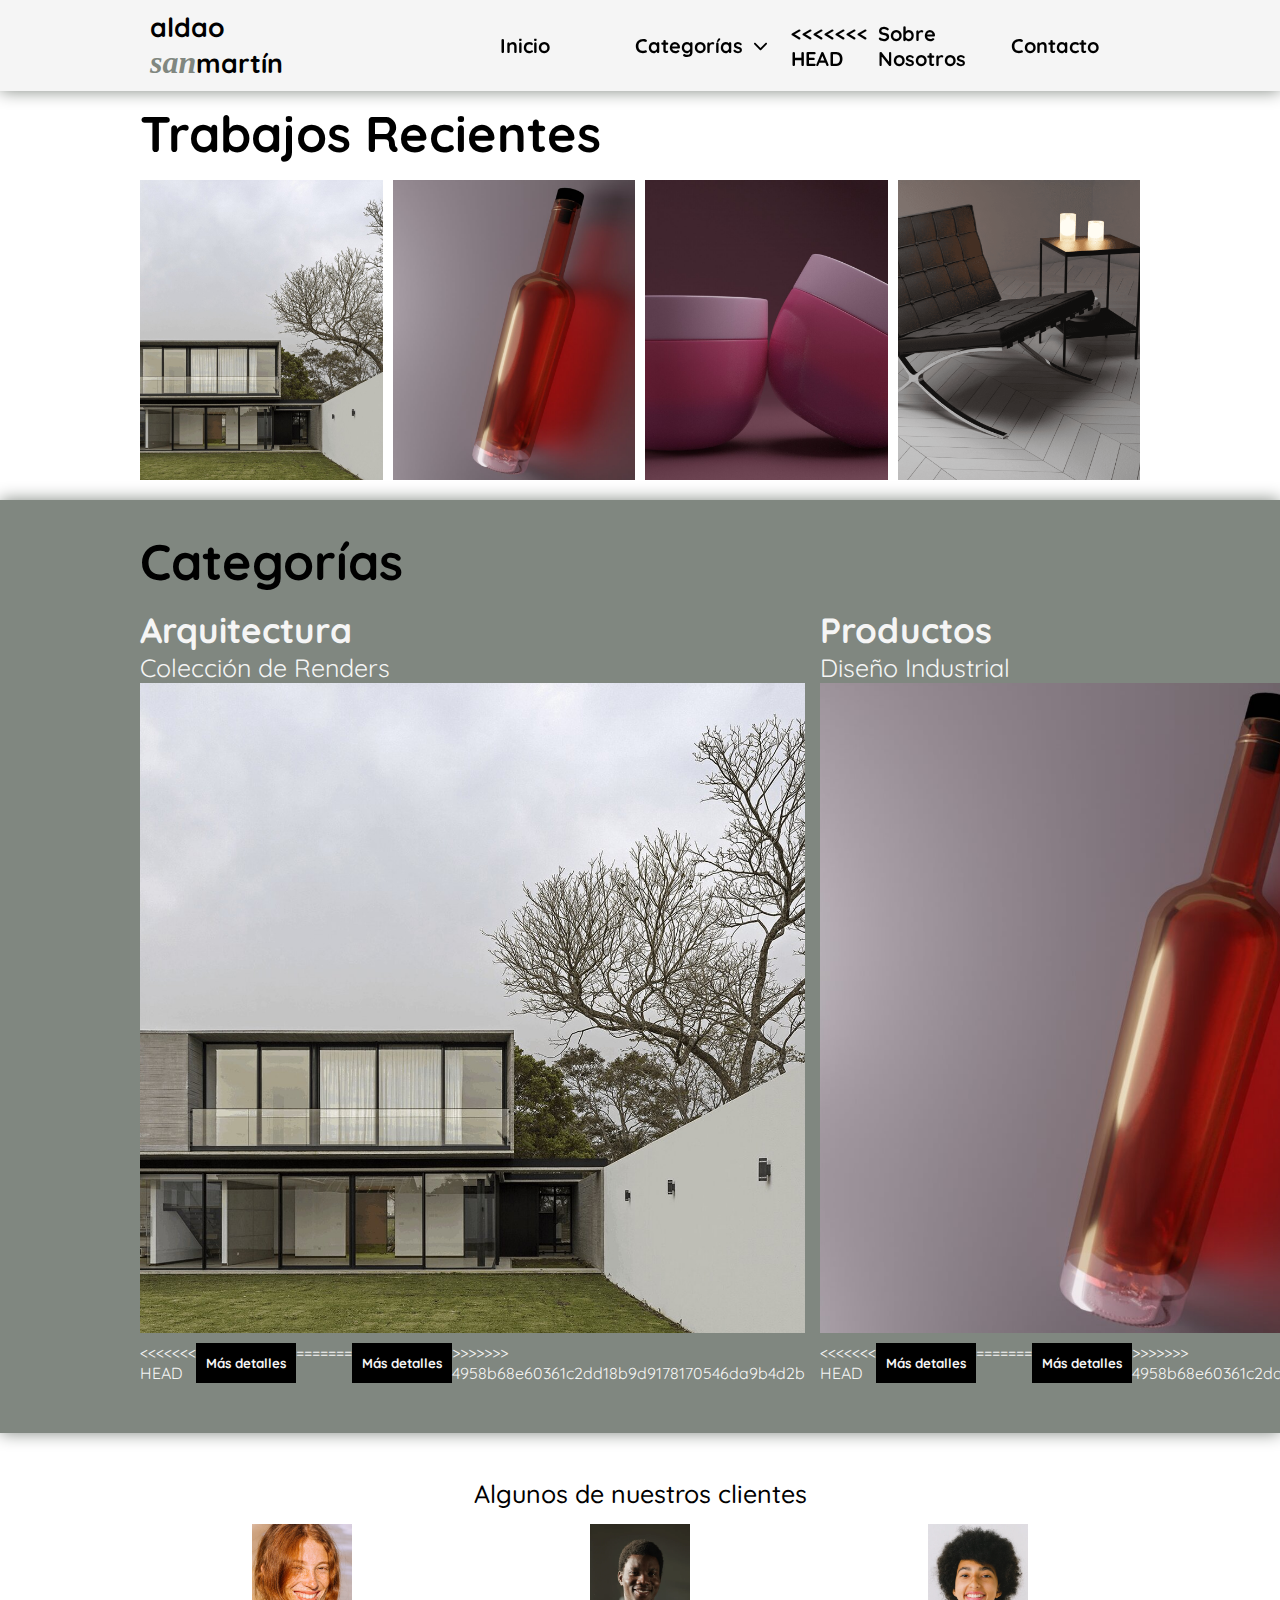
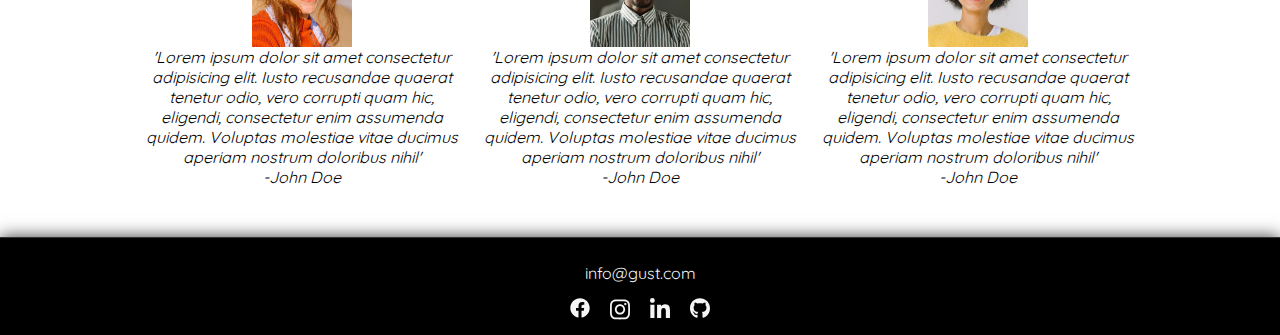
==== commit 34f8f1f3: "Segunda version" ====
--- a/index.html
+++ b/index.html
@@ -3,7 +3,7 @@
   <head>
     <meta charset="UTF-8" />
     <meta name="viewport" content="width=device-width, initial-scale=1.0" />
-    <link rel="stylesheet" href="./css/style.css" />
+    <link rel="stylesheet" href="css/style.css" />
     <title>Inicio | aldaosanmartín</title>
   </head>
   <body>
@@ -13,7 +13,7 @@
           <div id="logo">
             <button type="button">
               <h1>
-                <a href="./index.html">
+                <a href="index.html">
                   <p class="aldao">aldao</p>
                   <div class="san-martin">
                     <span class="san">san</span>martín
@@ -24,24 +24,25 @@
           </div>
 
           <button id="boton-menu" type="button">
-            <img src="./images/icons/menu-white.svg" alt="icono_menu" />
+            <img src="images/icons/menu-white.svg" alt="icono_menu" />
           </button>
         </div>
 
         <!--menu para smartphones y tablet-->
         <menu class="menu-smartphone">
           <ul>
-            <li><a href="./index.html">Inicio</a></li>
+            <li><a href="index.html">Inicio</a></li>
             <li class="proyectos">
               <p>Categorías</p>
               <img
                 class="flecha"
-                src="./images/icons/chevron-down.svg"
+                src="images/icons/chevron-down.svg"
                 alt="flecha"
               />
             </li>
             <ul class="submenu">
               <li>
+<<<<<<< HEAD
                 <a href="./arquitectura.html"><p>Arquitectura</p></a>
               </li>
               <li>
@@ -56,6 +57,22 @@
             </li>
             <li>
               <a href="./contacto.html"><p>Contacto</p></a>
+=======
+                <a href="arquitectura.html"><p>Arquitectura</p></a>
+              </li>
+              <li>
+                <a href="productos.html"><p>Productos</p></a>
+              </li>
+              <li>
+                <a href="abstracto.html"><p>Abstracto 3D</p></a>
+              </li>
+            </ul>
+            <li>
+              <a href="sobre-mi.html"><p>Sobre Nosotros</p></a>
+            </li>
+            <li>
+              <a href="contacto.html"><p>Contacto</p></a>
+>>>>>>> 4958b68e60361c2dd18b9d9178170546da9b4d2b
             </li>
           </ul>
         </menu>
@@ -65,16 +82,17 @@
         <menu class="menu-desk">
           <ul>
             <li>
-              <a href="./index.html">Inicio</a>
+              <a href="index.html">Inicio</a>
             </li>
             <li class="menu-desk-proyectos">
               Categorías<img
                 class="flecha-desk"
-                src="./images/icons/chevron-down.svg"
+                src="images/icons/chevron-down.svg"
                 alt="flecha"
               />
             </li>
             <li>
+<<<<<<< HEAD
               <a href="./sobre-mi.html">Sobre Nosotros</a>
             </li>
             <li>
@@ -85,6 +103,18 @@
             <li><a href="./arquitectura.html">Arquitectura</a></li>
             <li><a href="./productos.html">Productos</a></li>
             <li><a href="./abstracto.html">Abstracto 3D</a></li>
+=======
+              <a href="sobre-mi.html">Sobre Nosotros</a>
+            </li>
+            <li>
+              <a href="contacto.html">Contacto</a>
+            </li>
+          </ul>
+          <div class="menu-desk-div-submenu">
+            <li><a href="arquitectura.html">Arquitectura</a></li>
+            <li><a href="productos.html">Productos</a></li>
+            <li><a href="abstracto.html">Abstracto 3D</a></li>
+>>>>>>> 4958b68e60361c2dd18b9d9178170546da9b4d2b
           </div>
         </menu>
         <!--fin del menu para desktop-->
@@ -114,7 +144,11 @@
               <section class="img-boton">
                 <div class="img1"></div>
                 <div class="container-boton">
+<<<<<<< HEAD
                   <a href="./arquitectura.html"><button class="boton-mas-detalles" type="button">Más detalles</button></a>
+=======
+                  <a href="arquitectura.html"><button class="boton-mas-detalles" type="button">Más detalles</button></a>
+>>>>>>> 4958b68e60361c2dd18b9d9178170546da9b4d2b
                 </div>
               </section>
             </div>
@@ -124,7 +158,11 @@
               <p class="titulo3">Diseño Industrial</p>
               <div class="img2"></div>
               <div class="container-boton">
+<<<<<<< HEAD
                 <a href="./productos.html"><button class="boton-mas-detalles" type="button">Más detalles</button></a>
+=======
+                <a href="productos.html"><button class="boton-mas-detalles" type="button">Más detalles</button></a>
+>>>>>>> 4958b68e60361c2dd18b9d9178170546da9b4d2b
               </div>
             </div>
 
@@ -133,7 +171,11 @@
               <p class="titulo3">NFT's</p>
               <div class="img3"></div>
               <div class="container-boton">
+<<<<<<< HEAD
                 <a href="./abstracto.html"><button class="boton-mas-detalles" type="button">Más detalles</button></a>
+=======
+                <a href="abstracto.html"><button class="boton-mas-detalles" type="button">Más detalles</button></a>
+>>>>>>> 4958b68e60361c2dd18b9d9178170546da9b4d2b
               </div>
             </div>
             
@@ -146,19 +188,19 @@
           <p class="titulo3">Algunos de nuestros clientes</p>
           <div class="container2">
             <div class="cliente1">
-              <img src="./images/persona1.webp" alt="cliente1">
+              <img src="images/persona1.webp" alt="cliente1">
               <p class="comentario">'Lorem ipsum dolor sit amet consectetur adipisicing elit. Iusto recusandae quaerat tenetur odio, vero corrupti quam hic, eligendi, consectetur enim assumenda quidem. Voluptas molestiae vitae ducimus aperiam nostrum doloribus nihil'</p>
               <p class="nombre">-John Doe</p>
             </div>
             
             <div class="cliente2">
-              <img src="./images/persona2.webp" alt="cliente2">
+              <img src="images/persona2.webp" alt="cliente2">
               <p class="comentario">'Lorem ipsum dolor sit amet consectetur adipisicing elit. Iusto recusandae quaerat tenetur odio, vero corrupti quam hic, eligendi, consectetur enim assumenda quidem. Voluptas molestiae vitae ducimus aperiam nostrum doloribus nihil'</p>
               <p class="nombre">-John Doe</p>
             </div>
   
             <div class="cliente3">
-              <img src="./images/persona3.webp" alt="cliente3">
+              <img src="images/persona3.webp" alt="cliente3">
               <p class="comentario">'Lorem ipsum dolor sit amet consectetur adipisicing elit. Iusto recusandae quaerat tenetur odio, vero corrupti quam hic, eligendi, consectetur enim assumenda quidem. Voluptas molestiae vitae ducimus aperiam nostrum doloribus nihil'</p>
               <p class="nombre">-John Doe</p>
             </div>
--- a/css/style.css
+++ b/css/style.css
@@ -986,4 +986,4 @@
         grid-template-columns: repeat(2, 1fr);
         gap: 15px;
     }
-}+}
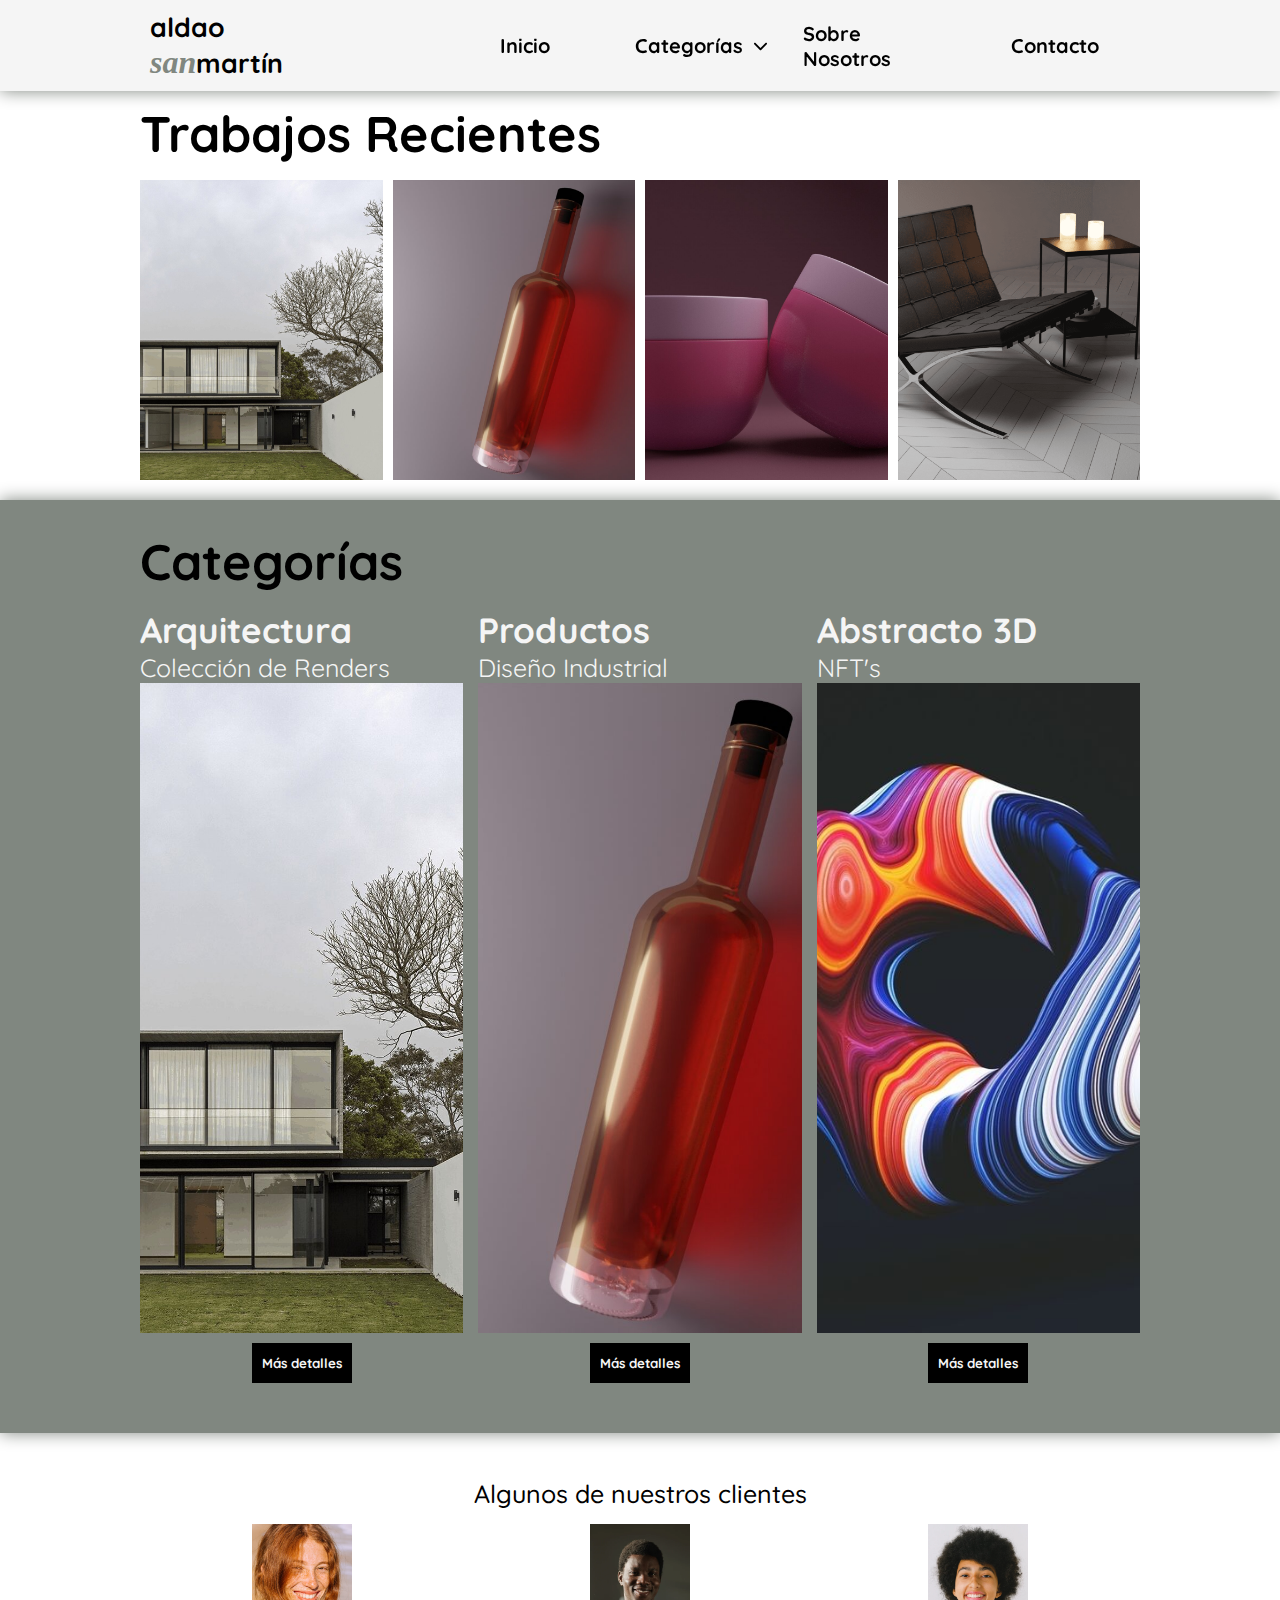
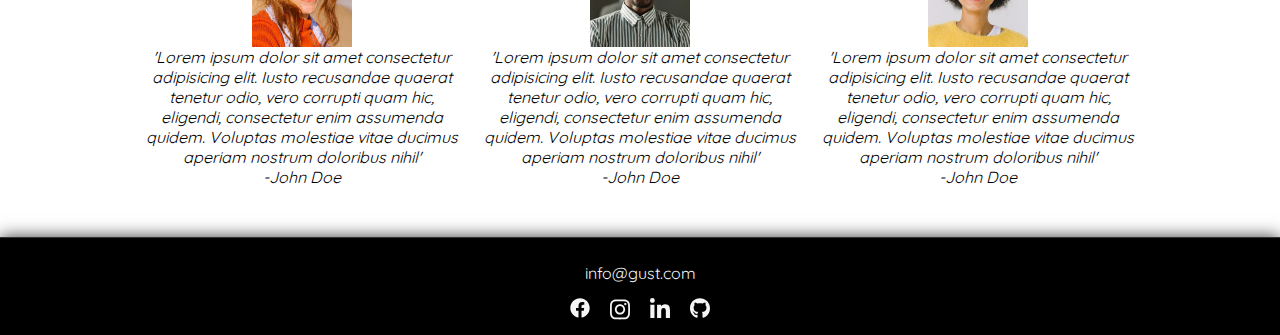
==== commit e27e1e73: "Arreglo de direcciones" ====
--- a/index.html
+++ b/index.html
@@ -42,7 +42,6 @@
             </li>
             <ul class="submenu">
               <li>
-<<<<<<< HEAD
                 <a href="./arquitectura.html"><p>Arquitectura</p></a>
               </li>
               <li>
@@ -57,22 +56,6 @@
             </li>
             <li>
               <a href="./contacto.html"><p>Contacto</p></a>
-=======
-                <a href="arquitectura.html"><p>Arquitectura</p></a>
-              </li>
-              <li>
-                <a href="productos.html"><p>Productos</p></a>
-              </li>
-              <li>
-                <a href="abstracto.html"><p>Abstracto 3D</p></a>
-              </li>
-            </ul>
-            <li>
-              <a href="sobre-mi.html"><p>Sobre Nosotros</p></a>
-            </li>
-            <li>
-              <a href="contacto.html"><p>Contacto</p></a>
->>>>>>> 4958b68e60361c2dd18b9d9178170546da9b4d2b
             </li>
           </ul>
         </menu>
@@ -92,7 +75,6 @@
               />
             </li>
             <li>
-<<<<<<< HEAD
               <a href="./sobre-mi.html">Sobre Nosotros</a>
             </li>
             <li>
@@ -103,18 +85,6 @@
             <li><a href="./arquitectura.html">Arquitectura</a></li>
             <li><a href="./productos.html">Productos</a></li>
             <li><a href="./abstracto.html">Abstracto 3D</a></li>
-=======
-              <a href="sobre-mi.html">Sobre Nosotros</a>
-            </li>
-            <li>
-              <a href="contacto.html">Contacto</a>
-            </li>
-          </ul>
-          <div class="menu-desk-div-submenu">
-            <li><a href="arquitectura.html">Arquitectura</a></li>
-            <li><a href="productos.html">Productos</a></li>
-            <li><a href="abstracto.html">Abstracto 3D</a></li>
->>>>>>> 4958b68e60361c2dd18b9d9178170546da9b4d2b
           </div>
         </menu>
         <!--fin del menu para desktop-->
@@ -144,11 +114,7 @@
               <section class="img-boton">
                 <div class="img1"></div>
                 <div class="container-boton">
-<<<<<<< HEAD
                   <a href="./arquitectura.html"><button class="boton-mas-detalles" type="button">Más detalles</button></a>
-=======
-                  <a href="arquitectura.html"><button class="boton-mas-detalles" type="button">Más detalles</button></a>
->>>>>>> 4958b68e60361c2dd18b9d9178170546da9b4d2b
                 </div>
               </section>
             </div>
@@ -158,11 +124,7 @@
               <p class="titulo3">Diseño Industrial</p>
               <div class="img2"></div>
               <div class="container-boton">
-<<<<<<< HEAD
                 <a href="./productos.html"><button class="boton-mas-detalles" type="button">Más detalles</button></a>
-=======
-                <a href="productos.html"><button class="boton-mas-detalles" type="button">Más detalles</button></a>
->>>>>>> 4958b68e60361c2dd18b9d9178170546da9b4d2b
               </div>
             </div>
 
@@ -171,11 +133,7 @@
               <p class="titulo3">NFT's</p>
               <div class="img3"></div>
               <div class="container-boton">
-<<<<<<< HEAD
                 <a href="./abstracto.html"><button class="boton-mas-detalles" type="button">Más detalles</button></a>
-=======
-                <a href="abstracto.html"><button class="boton-mas-detalles" type="button">Más detalles</button></a>
->>>>>>> 4958b68e60361c2dd18b9d9178170546da9b4d2b
               </div>
             </div>
             
